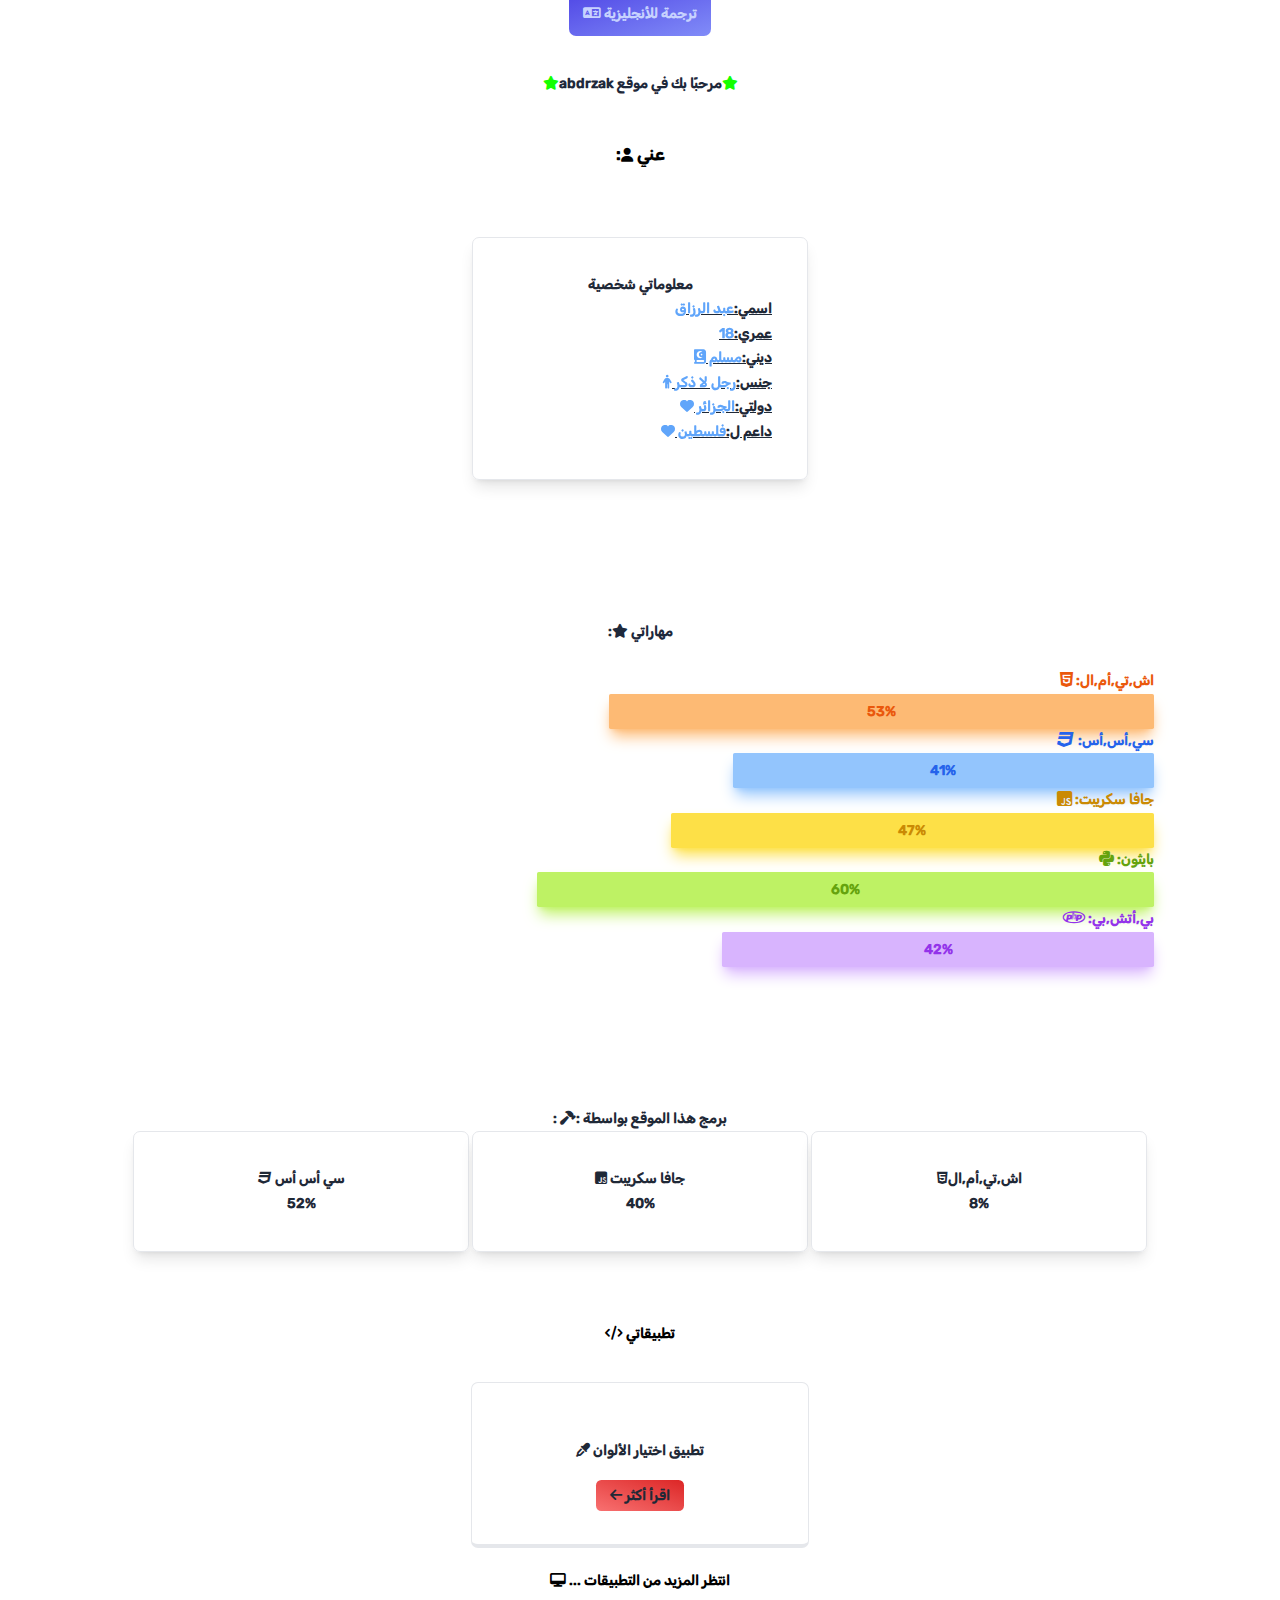
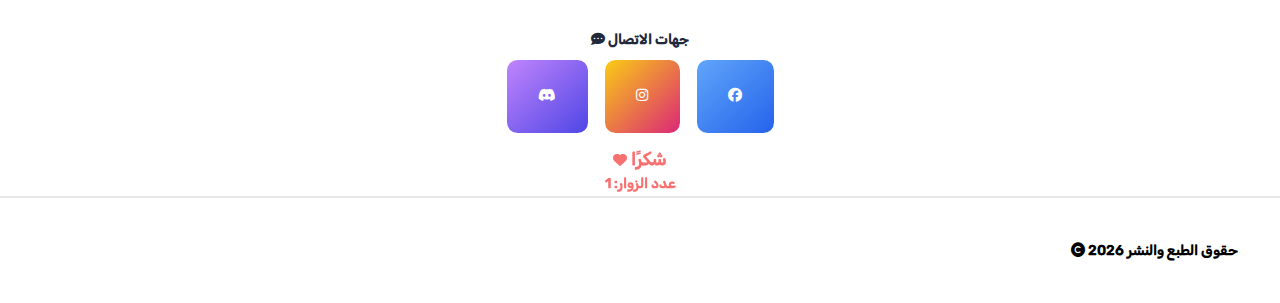
==== ar/index.html @ 79bad0ba "Add files via upload" ====
<!DOCTYPE html>
<html lang="ar">

<head>
    <meta charset="UTF-8">
    <meta name="viewport" content="width=device-width, initial-scale=1.0">
    <title>@abdrzak_ar</title>

    <script src="../assets/js/tailWind3.4.3.js"></script>
    <link rel="stylesheet" href="../assets/css/style.css">
    <link rel="stylesheet" href="../assets/css/hint.css">
    <link rel="stylesheet" href="../assets/css/all.css">
    <link rel="stylesheet" href="../assets/css/arFont.css">
</head>

<body dir="rtl" class="">
    <div class="text-center text-xl">
        <!-- ! Translate Button -->
        <a class="p-4 rounded-lg bg-gradient-to-tl from-indigo-400 to-indigo-600 text-indigo-200 hover:text-red-300 duration-200"
            href="../index.html"> ترجمة للأنجليزية <i class="fa fa-language"></i></a>
        <!-- !Welcome Div -->
        <div class="bg-white m-5 lg:mx-60 p-12 sm:p-8 text-center  rounded-lg">
            <h2><i class="fa fa-star spin"></i><span class="text-slate-800">مرحبًا بك في موقع abdrzak</span><i
                    class="fa fa-star spin"></i></h2>
        </div>
        <!-- !:About Me Div -->
        <h1 class="font-bold">عني <i class="fa fa-user"></i>:</h1>
        <div class="bg-white p-20 text-center text-gray-800 rounded-lg inline-flex duration-300 mx-auto ">
            <br>
            <div class="text-right p-10 border box-border w-96 shadow-lg rounded-lg">
                <h1 class="text-center">معلوماتي شخصية</h1>
                <h2 class="font-bold underline">اسمي:<span class="hue-- text-blue-400">عبد الرزاق</span></h2>
                <h2 id="age_ar"><span class="hue-- text-blue-400">00</span></h2>
                <h2 class="font-bold underline">ديني:<span class="hue-- text-blue-400">مسلم <i
                            class="fa fa-quran "></i></span></h2>
                <h2 class="font-bold underline">جنس:<span class="hue-- text-blue-400">رجل لا ذكر <i
                            class="fa fa-male"></i></span></h2>
                <h2 class="font-bold underline">دولتي:<span class="hue-- text-blue-400">الجزائر <i
                            class="fa fa-heart"></i></span></h2>
                <h2 class="font-bold underline">داعم ل:<span class="hue-- text-blue-400">فلسطين <i
                            class="fa fa-heart"></i></span></h2>
            </div>

        </div>
        <!-- !:Skills Div -->
        <div class="bg-white p-20 mx-16 mb-0  text-center text-slate-800 rounded-lg">
            <h1 class="font-bold">مهاراتي <i class="fa fa-star"></i>:</h1>
            <br>
            <div class="text-right">
                <span class="block text-orange-600">اش,تي,أم,ال: <i class="fab fa-html5 fa-lg "></i>
                    <div class="progress bg-orange-300 shadow-orange-300 text-orange-600 text-center rounded-sm shadow-lg"
                        style="width: 53%;">
                        53%
                    </div>
                </span>
            </div>

            <div class="text-right">
                <span class="block text-blue-600">سي,أس,أس: <i class="fab fa-css3 fa-lg "></i>
                    <div class="progress bg-blue-300 shadow-blue-300 text-blue-600 text-center rounded-sm shadow-lg"
                        style="width:41%">
                        41%
                    </div>
                </span>
            </div>
            <div class="text-right">
                <span class="block text-yellow-600">جافا سكريبت: <i class="fab fa-js-square fa-lg "></i>
                    <div class="progress bg-yellow-300 shadow-yellow-300 text-yellow-600 text-center rounded-sm shadow-lg"
                        style="width:47%">
                        47%
                    </div>
                </span>
            </div>

            <div class="text-right ">
                <span class="block text-lime-600">بايثون: <i class="fab fa-python fa-lg "></i>
                    <div class="progress duration-300 shadow-lime-300 bg-lime-300 text-lime-600  w-6/12 text-center rounded-sm shadow-lg "
                        style="width:60%">
                        60%
                    </div>
                </span>
            </div>

            <div class="text-right">
                <span class="block text-purple-600">بي,أتش,بي: <i class="fab fa-php fa-lg font-semibold"></i>
                    <div class="progress bg-purple-300 shadow-purple-300 text-purple-600 w-5/12 text-center rounded-sm shadow-lg"
                        style="width:42%">
                        42%
                    </div>
                </span>
            </div>

        </div>

        <!-- !:Built by Div -->
        <div class="mt-20 mb-20">
            <h2 class="text-gray-800 text-center">برمج هذا الموقع بواسطة :<i class="fa fa-hammer"></i> :</h2>

            <div
                class="bg-white text-center text-gray-800 rounded-lg inline-flex duration-300 mx-auto hover:-translate-y-4 hover:text-orange-600">
                <br>
                <div class="text-left p-10 border box-border w-96 shadow-lg rounded-lg">
                    <h1 class="text-center">اش,تي,أم,ال<i class="fab fa-html5 fa-1x"></i></h1>
                    <h1 class="text-center">8%</h1>
                </div>
            </div>
            <div
                class="bg-white text-center text-gray-800 rounded-lg inline-flex duration-300 mx-auto hover:-translate-y-4 hover:text-yellow-500">
                <br>
                <div class="text-left p-10 border box-border w-96 shadow-lg rounded-lg">
                    <h1 class="text-center">جافا سكريبت <i class="fab fa-js-square fa-1x"></i></h1>
                    <h1 class="text-center">40%</h1>
                </div>
            </div>
            <div
                class="bg-white text-center text-gray-800 rounded-lg inline-flex duration-300 mx-auto hover:-translate-y-4 hover:text-blue-600">
                <br>
                <div class="text-left p-10 border box-border w-96 shadow-lg rounded-lg">
                    <h1 class="text-center">سي أس أس <i class="fab fa-css3 fa-1x"></i></h1>
                    <h1 class="text-center">52%</h1>
                </div>
            </div>
        </div>

        <!-- !: My Apps Div -->
        <div class="mb-6">
            <h2 class="my-10">تطبيقاتي <i class="fa fa-code"></i></h2>
            <div
                class="bg-white text-center border box-border border-b-4 mb-6 text-gray-800 rounded-lg inline-flex duration-300 hover:shadow-md">
                <br>
                <div class="text-center p-10  w-96 rounded-lg">
                    <h1 class="text-center m-6">تطبيق اختيار الألوان <i class="fas fa-eye-dropper fa-1x"></i></h1>
                    <a class="py-2 px-4 mx-auto bg-gradient-to-tr from-red-400 to-red-600 rounded-md hover:text-white active:hue-rotate-180 active:text-indigo-400 active:duration-500 duration-200"
                        href="./pages/colorPicker.html" target="_blank"><Button type="button">اقرأ أكثر <i
                                class="fa fa-arrow-left"></i></Button></a>
                </div>
            </div>
            <h2>انتظر المزيد من التطبيقات ... <i class="fa fa-desktop"></i> </h2>
        </div>
        <!-- !:Accounts Div-->
        <div class="text-white mt-10">
            <h2 class="text-slate-800">جهات الاتصال <i class="fa fa-comment-dots"></i></h2>
            <!-- *:Facebook ELEMENT -->
            <a href="https://www.facebook.com/profile.php?id=100085174778900" target="_blank"><button type="button"
                    id="facebook-id"
                    class="py-7 px-9 bg-gradient-to-br from-blue-400 to-blue-600  rounded-xl m-2 mb-4 hover:shadow-lg hover:shadow-blue-400 hover:-translate-y-2 duration-300 hover:cursor-pointer "><i
                        class="fab fa-facebook"></i></button></a>
            <!-- *:instagram ELEMENT -->
            <a href="https://www.instagram.com/3bdrzak_16x/#" target="_blank"><button type="button" id="instagram-id"
                    class="py-7 px-9 bg-gradient-to-br from-yellow-400 to-pink-600 rounded-xl m-2 mb-4 hover:shadow-lg hover:shadow-pink-400  hover:-translate-y-2 duration-300 hover:cursor-pointer "><i
                        class="fab fa-instagram "></i></button></a>
            <!-- *:discord ELEMENT -->
            <button id="copy-Discord-Name" type="button"
                aria-label="تم نسخ الاسم الخاص بالديسكورد بنجاح يمكنك البحث عني في تطبيق ديسكورد :)"
                class="py-7 px-9 bg-gradient-to-br from-purple-400 to-indigo-600 rounded-xl m-2 mb-4 hover:shadow-lg hover:shadow-purple-400 hover:-translate-y-2 duration-300 hover:cursor-pointer "><i
                    class="fab fa-discord"></i></button>
        </div>
        <h2 class=" hue-- text-red-400">شكرًا <i class="fa fa-heart"></i></h2>
        <p class="hue-- text-red-400 ">عدد الزوار: <span id="visitorCount">0</span></p>

    </div>
    <footer class="bottom-0 p-12 border-t-2 flex">
        <h2 id="copyright">00</h2>
    </footer>
    <script src="../assets/js/script.js"></script>
    <script>
        document.getElementById('age_ar').innerHTML =
            `<h2 class="font-bold underline">عمري:<span class="hue-- text-blue-400">${new Date().getFullYear() - 2008}</span></h2>`
    </script>

</body>

</html>
---- assets/css/style.css ----
@font-face {
    font-family: inter;
    src: url('../fonts/Inter-Medium.ttf');
}

* {
    padding: 0;
    margin: 0;
    box-sizing: border-box;
    border: none;
    font-family: 'Fira code';
    font-size: 14px;
    font-weight: bold;
    font-family: inter;
    user-select: none;
}

.spin {
    animation: spin 2s linear infinite;
    color: rgb(21, 255, 0)
}

@keyframes spin {
    0% {
        transform: rotate(0deg);
    }

    100% {
        transform: rotate(360deg);
        filter: hue-rotate(360deg);
    }

}

.progress {
    height: 35px;
    line-height: 35px;
}

.hue-- {
    animation: huee 2s linear infinite;
    filter: hue-rotate(360deg);
}

@keyframes huee {
    from {
        filter: hue-rotate(0deg);
    }

    to {
        filter: hue-rotate(360deg);
    }
}



/* HTML: <div class="loader"></div> */
.loader {
    width: 40px;
    aspect-ratio: 1;
    --c: no-repeat linear-gradient(#046D8B 0 0);
    background: var(--c), var(--c), var(--c), var(--c), var(--c), var(--c);
    animation:
        l6-1 2s infinite,
        l6-2 2s infinite;
}

@keyframes l6-1 {
    0% {
        background-size: 0 4px, 4px 0, 0 4px, 4px 0, 0 4px, 4px 0
    }

    8.33% {
        background-size: 100% 4px, 4px 0, 0 4px, 4px 0, 0 4px, 4px 0
    }

    16.67% {
        background-size: 100% 4px, 4px 50%, 0 4px, 4px 0, 0 4px, 4px 0
    }

    25% {
        background-size: 100% 4px, 4px 50%, 50% 4px, 4px 0, 0 4px, 4px 0
    }

    33.33% {
        background-size: 100% 4px, 4px 50%, 50% 4px, 4px 100%, 0 4px, 4px 0
    }

    41.67% {
        background-size: 100% 4px, 4px 50%, 50% 4px, 4px 100%, 50% 4px, 4px 0
    }

    48%,
    52% {
        background-size: 100% 4px, 4px 50%, 50% 4px, 4px 100%, 50% 4px, 4px 50%
    }

    58.33% {
        background-size: 0 4px, 4px 50%, 50% 4px, 4px 100%, 50% 4px, 4px 50%
    }

    66.67% {
        background-size: 0 4px, 4px 0, 50% 4px, 4px 100%, 50% 4px, 4px 50%
    }

    75% {
        background-size: 0 4px, 4px 0, 0 4px, 4px 100%, 50% 4px, 4px 50%
    }

    83.33% {
        background-size: 0 4px, 4px 0, 0 4px, 4px 0, 50% 4px, 4px 50%
    }

    91.67% {
        background-size: 0 4px, 4px 0, 0 4px, 4px 0, 0 4px, 4px 50%
    }

    100% {
        background-size: 0 4px, 4px 0, 0 4px, 4px 0, 0 4px, 4px 0
    }
}

@keyframes l6-2 {

    0%,
    49.9% {
        background-position: 0 50%, right 0 bottom 20px, 100% 0, 50% 0, right 20px bottom 0, 0 100%
    }

    50%,
    100% {
        background-position: 100% 50%, 100% 0, left 20px top 0, 50% 100%, 0 100%, 0 20px
    }
}
---- assets/css/hint.css ----
/*! Hint.css - v3.0.0 - 2023-11-29
* https://kushagra.dev/lab/hint/
* Copyright (c) 2023 Kushagra Gour */

/*-------------------------------------*\
	HINT.css - A CSS tooltip library
\*-------------------------------------*/
/**
 * HINT.css is a tooltip library made in pure CSS.
 *
 * Source: https://github.com/chinchang/hint.css
 * Demo: http://kushagragour.in/lab/hint/
 *
 */
/**
 * *source: hint-core.scss
 *
 * *Defines the basic styling for the tooltip.
 * Each tooltip is made of 2 parts:
 * 	1) body (:after)
 * 	2) arrow (:before)
 *
 * Classes added:
 * 	1) hint
 */

[class*=hint--] {
  position: relative;
  display: inline-block;
  /**
   * tooltip arrow
   */
  /**
   * tooltip body
   */
}

[class*=hint--]:before,
[class*=hint--]:after {
  position: absolute;
  transform: translate3d(0, 0, 0);
  visibility: hidden;
  opacity: 0;
  z-index: 1000000;
  pointer-events: none;
  transition: 0.3s ease;
  transition-delay: 0ms;
}

[class*=hint--]:hover:before,
[class*=hint--]:hover:after {
  visibility: visible;
  opacity: 1;
}

[class*=hint--]:hover:before,
[class*=hint--]:hover:after {
  transition-delay: 100ms;
}

[class*=hint--]:before {
  content: "";
  position: absolute;
  background: transparent;
  border: 6px solid transparent;
  background-color: hsl(0, 0%, 22%);
  clip-path: polygon(0% 0%, 100% 0%, 100% 100%);
  z-index: 1000001;
}

[class*=hint--]:after {
  background: hsl(0, 0%, 22%);
  color: white;
  padding: 8px 10px;
  font-size: 1rem;
  font-family: "Helvetica Neue", Helvetica, Arial, sans-serif;
  line-height: 1rem;
  white-space: nowrap;
}

[class*=hint--][aria-label]:after {
  content: attr(aria-label);
}

[class*=hint--][data-hint]:after {
  content: attr(data-hint);
}

[aria-label=""]:before,
[aria-label=""]:after,
[data-hint=""]:before,
[data-hint=""]:after {
  display: none !important;
}

/**
 * source: hint-position.scss
 *
 * Defines the positoning logic for the tooltips.
 *
 * Classes added:
 * 	1) hint--top
 * 	2) hint--bottom
 * 	3) hint--left
 * 	4) hint--right
 */
/**
 * top tooltip
 */
.hint--top {
  --rotation: 135deg;
}

.hint--top:before {
  margin-bottom: -5.5px;
  transform: rotate(var(--rotation));
}

.hint--top:before,
.hint--top:after {
  bottom: 100%;
  left: 50%;
}

.hint--top:before {
  left: calc(50% - 6px);
}

.hint--top:after {
  transform: translateX(-50%);
}

.hint--top:hover:before {
  transform: translateY(-8px) rotate(var(--rotation));
}

.hint--top:hover:after {
  transform: translateX(-50%) translateY(-8px);
}

/**
 * bottom tooltip
 */
.hint--bottom {
  --rotation: -45deg;
}

.hint--bottom:before {
  margin-top: -5.5px;
  transform: rotate(var(--rotation));
}

.hint--bottom:before,
.hint--bottom:after {
  top: 100%;
  left: 50%;
}

.hint--bottom:before {
  left: calc(50% - 6px);
}

.hint--bottom:after {
  transform: translateX(-50%);
}

.hint--bottom:hover:before {
  transform: translateY(8px) rotate(var(--rotation));
}

.hint--bottom:hover:after {
  transform: translateX(-50%) translateY(8px);
}

/**
 * right tooltip
 */
.hint--right {
  --rotation: -135deg;
}

.hint--right:before {
  margin-left: -5.5px;
  margin-bottom: -6px;
  transform: rotate(var(--rotation));
}

.hint--right:after {
  margin-bottom: calc(-1 * (1rem + 16px) / 2);
}

.hint--right:before,
.hint--right:after {
  left: 100%;
  bottom: 50%;
}

.hint--right:hover:before {
  transform: translateX(8px) rotate(var(--rotation));
}

.hint--right:hover:after {
  transform: translateX(8px);
}

/**
 * left tooltip
 */
.hint--left {
  --rotation: 45deg;
}

.hint--left:before {
  margin-right: -5.5px;
  margin-bottom: -6px;
  transform: rotate(var(--rotation));
}

.hint--left:after {
  margin-bottom: calc(-1 * (1rem + 16px) / 2);
}

.hint--left:before,
.hint--left:after {
  right: 100%;
  bottom: 50%;
}

.hint--left:hover:before {
  transform: translateX(-8px) rotate(var(--rotation));
}

.hint--left:hover:after {
  transform: translateX(-8px);
}

/**
 * top-left tooltip
 */
.hint--top-left {
  --rotation: 135deg;
}

.hint--top-left:before {
  margin-bottom: -5.5px;
  transform: rotate(var(--rotation));
}

.hint--top-left:before,
.hint--top-left:after {
  bottom: 100%;
  left: 50%;
}

.hint--top-left:before {
  left: calc(50% - 6px);
}

.hint--top-left:after {
  transform: translateX(-100%);
}

.hint--top-left:after {
  margin-left: 12px;
}

.hint--top-left:hover:before {
  transform: translateY(-8px) rotate(var(--rotation));
}

.hint--top-left:hover:after {
  transform: translateX(-100%) translateY(-8px);
}

/**
 * top-right tooltip
 */
.hint--top-right {
  --rotation: 135deg;
}

.hint--top-right:before {
  margin-bottom: -5.5px;
  transform: rotate(var(--rotation));
}

.hint--top-right:before,
.hint--top-right:after {
  bottom: 100%;
  left: 50%;
}

.hint--top-right:before {
  left: calc(50% - 6px);
}

.hint--top-right:after {
  transform: translateX(0);
}

.hint--top-right:after {
  margin-left: -12px;
}

.hint--top-right:hover:before {
  transform: translateY(-8px) rotate(var(--rotation));
}

.hint--top-right:hover:after {
  transform: translateY(-8px);
}

/**
 * bottom-left tooltip
 */
.hint--bottom-left {
  --rotation: -45deg;
}

.hint--bottom-left:before {
  margin-top: -5.5px;
  transform: rotate(var(--rotation));
}

.hint--bottom-left:before,
.hint--bottom-left:after {
  top: 100%;
  left: 50%;
}

.hint--bottom-left:before {
  left: calc(50% - 6px);
}

.hint--bottom-left:after {
  transform: translateX(-100%);
}

.hint--bottom-left:after {
  margin-left: 12px;
}

.hint--bottom-left:hover:before {
  transform: translateY(8px) rotate(var(--rotation));
}

.hint--bottom-left:hover:after {
  transform: translateX(-100%) translateY(8px);
}

/**
 * bottom-right tooltip
 */
.hint--bottom-right {
  --rotation: -45deg;
}

.hint--bottom-right:before {
  margin-top: -5.5px;
  transform: rotate(var(--rotation));
}

.hint--bottom-right:before,
.hint--bottom-right:after {
  top: 100%;
  left: 50%;
}

.hint--bottom-right:before {
  left: calc(50% - 6px);
}

.hint--bottom-right:after {
  transform: translateX(0);
}

.hint--bottom-right:after {
  margin-left: -12px;
}

.hint--bottom-right:hover:before {
  transform: translateY(8px) rotate(var(--rotation));
}

.hint--bottom-right:hover:after {
  transform: translateY(8px);
}

/**
 * source: hint-sizes.scss
 *
 * Defines width restricted tooltips that can span
 * across multiple lines.
 *
 * Classes added:
 * 	1) hint--small
 * 	2) hint--medium
 * 	3) hint--large
 * 	4) hint--fit
 *
 */
.hint--small:after,
.hint--medium:after,
.hint--large:after,
.hint--fit:after {
  box-sizing: border-box;
  white-space: normal;
  line-height: 1.4em;
  word-wrap: break-word;
}

.hint--small:after {
  width: 80px;
}

.hint--medium:after {
  width: 150px;
}

.hint--large:after {
  width: 300px;
}

.hint--fit:after {
  width: 100%;
}

/**
 * source: hint-theme.scss
 *
 * Defines basic theme for tooltips.
 *
 */
[class*=hint--]:after {
  text-shadow: 0 1px 0px black;
  box-shadow: 4px 4px 8px rgba(0, 0, 0, 0.3);
}

/**
 * source: hint-color-types.scss
 *
 * Contains tooltips of various types based on color differences.
 *
 * Classes added:
 * 	1) hint--error
 * 	2) hint--warning
 * 	3) hint--info
 * 	4) hint--success
 *
 */
/**
 * Error
 */
.hint--error:after {
  background-color: hsl(1, 40%, 50%);
  text-shadow: 0 1px 0px #592726;
}

.hint--error:before {
  background-color: hsl(1, 40%, 50%);
}

/**
 * Warning
 */
.hint--warning:after {
  background-color: hsl(38, 46%, 54%);
  text-shadow: 0 1px 0px #6c5328;
}

.hint--warning:before {
  background-color: hsl(38, 46%, 54%);
}

/**
 * Info
 */
.hint--info:after {
  background-color: hsl(200, 50%, 45%);
  text-shadow: 0 1px 0px #1a3c4d;
}

.hint--info:before {
  background-color: hsl(200, 50%, 45%);
}

/**
 * Success
 */
.hint--success:after {
  background-color: hsl(121, 32%, 40%);
  text-shadow: 0 1px 0px #1a321a;
}

.hint--success:before {
  background-color: hsl(121, 32%, 40%);
}

/**
 * source: hint-always.scss
 *
 * Defines a persisted tooltip which shows always.
 *
 * Classes added:
 * 	1) hint--always
 *
 */
.hint--always:after,
.hint--always:before {
  opacity: 1;
  visibility: visible;
}

.hint--always.hint--top:before {
  transform: translateY(-8px) rotate(var(--rotation));
}

.hint--always.hint--top:after {
  transform: translateX(-50%) translateY(-8px);
}

.hint--always.hint--top-left:before {
  transform: translateY(-8px) rotate(var(--rotation));
}

.hint--always.hint--top-left:after {
  transform: translateX(-100%) translateY(-8px);
}

.hint--always.hint--top-right:before {
  transform: translateY(-8px) rotate(var(--rotation));
}

.hint--always.hint--top-right:after {
  transform: translateY(-8px);
}

.hint--always.hint--bottom:before {
  transform: translateY(8px) rotate(var(--rotation));
}

.hint--always.hint--bottom:after {
  transform: translateX(-50%) translateY(8px);
}

.hint--always.hint--bottom-left:before {
  transform: translateY(8px) rotate(var(--rotation));
}

.hint--always.hint--bottom-left:after {
  transform: translateX(-100%) translateY(8px);
}

.hint--always.hint--bottom-right:before {
  transform: translateY(8px) rotate(var(--rotation));
}

.hint--always.hint--bottom-right:after {
  transform: translateY(8px);
}

.hint--always.hint--left:before {
  transform: translateX(-8px) rotate(var(--rotation));
}

.hint--always.hint--left:after {
  transform: translateX(-8px);
}

.hint--always.hint--right:before {
  transform: translateX(8px) rotate(var(--rotation));
}

.hint--always.hint--right:after {
  transform: translateX(8px);
}

/**
 * source: hint-rounded.scss
 *
 * Defines rounded corner tooltips.
 *
 * Classes added:
 * 	1) hint--rounded
 *
 */
.hint--rounded:before {
  border-radius: 0 4px 0 0;
}

.hint--rounded:after {
  border-radius: 4px;
}

/**
 * source: hint-effects.scss
 *
 * Defines various transition effects for the tooltips.
 *
 * Classes added:
 * 	1) hint--no-animate
 * 	2) hint--bounce
 *
 */
.hint--no-animate:before,
.hint--no-animate:after {
  transition-duration: 0ms;
}

.hint--bounce:before,
.hint--bounce:after {
  transition: opacity 0.3s ease, visibility 0.3s ease, transform 0.3s cubic-bezier(0.71, 1.7, 0.77, 1.24);
}

@supports (transition-timing-function: linear(0, 1)) {

  .hint--bounce:before,
  .hint--bounce:after {
    --spring-easing: linear(0,
        0.009,
        0.035 2.1%,
        0.141 4.4%,
        0.723 12.9%,
        0.938,
        1.077 20.4%,
        1.121,
        1.149 24.3%,
        1.159,
        1.163 27%,
        1.154,
        1.129 32.8%,
        1.051 39.6%,
        1.017 43.1%,
        0.991,
        0.977 51%,
        0.975 57.1%,
        0.997 69.8%,
        1.003 76.9%,
        1);
    transition: opacity 0.3s ease, visibility 0.3s ease, transform 0.5s var(--spring-easing);
  }
}

.hint--no-shadow:before,
.hint--no-shadow:after {
  text-shadow: initial;
  box-shadow: initial;
}

.hint--no-arrow:before {
  display: none;
}
---- assets/css/arFont.css ----
@font-face{
    src: url(../fonts/Rubik-Medium.ttf);
    font-family:rubik ;
}
*{
    font-family:rubik ;
}
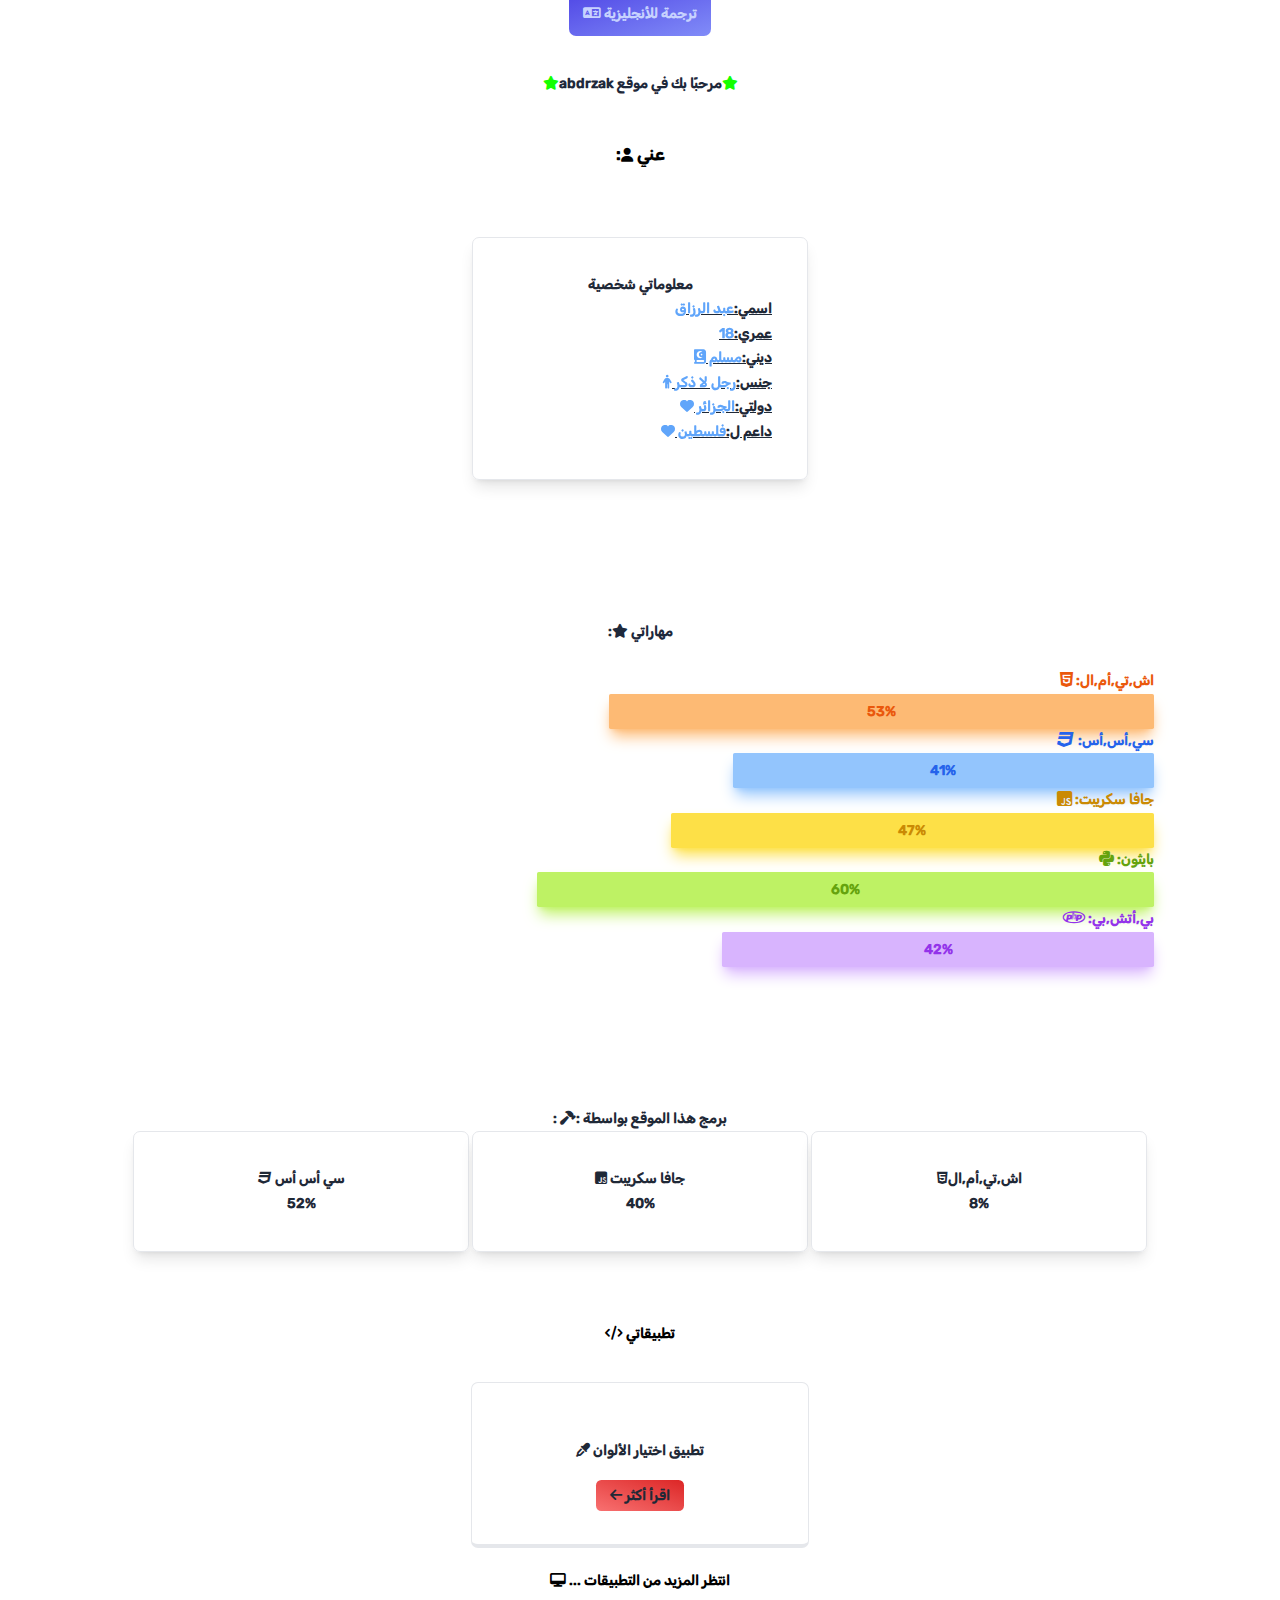
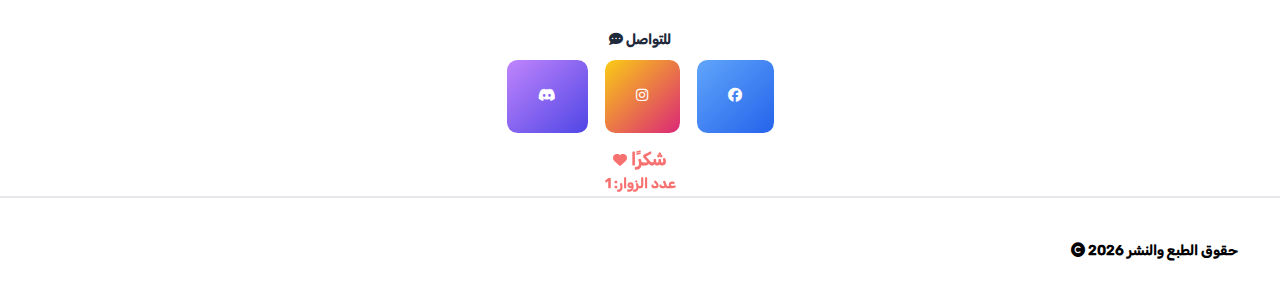
==== commit ffd74cbe: "index.html" ====
--- a/ar/index.html
+++ b/ar/index.html
@@ -139,7 +139,7 @@
         </div>
         <!-- !:Accounts Div-->
         <div class="text-white mt-10">
-            <h2 class="text-slate-800">جهات الاتصال <i class="fa fa-comment-dots"></i></h2>
+            <h2 class="text-slate-800">للتواصل <i class="fa fa-comment-dots"></i></h2>
             <!-- *:Facebook ELEMENT -->
             <a href="https://www.facebook.com/profile.php?id=100085174778900" target="_blank"><button type="button"
                     id="facebook-id"
@@ -170,4 +170,4 @@
 
 </body>
 
-</html>+</html>
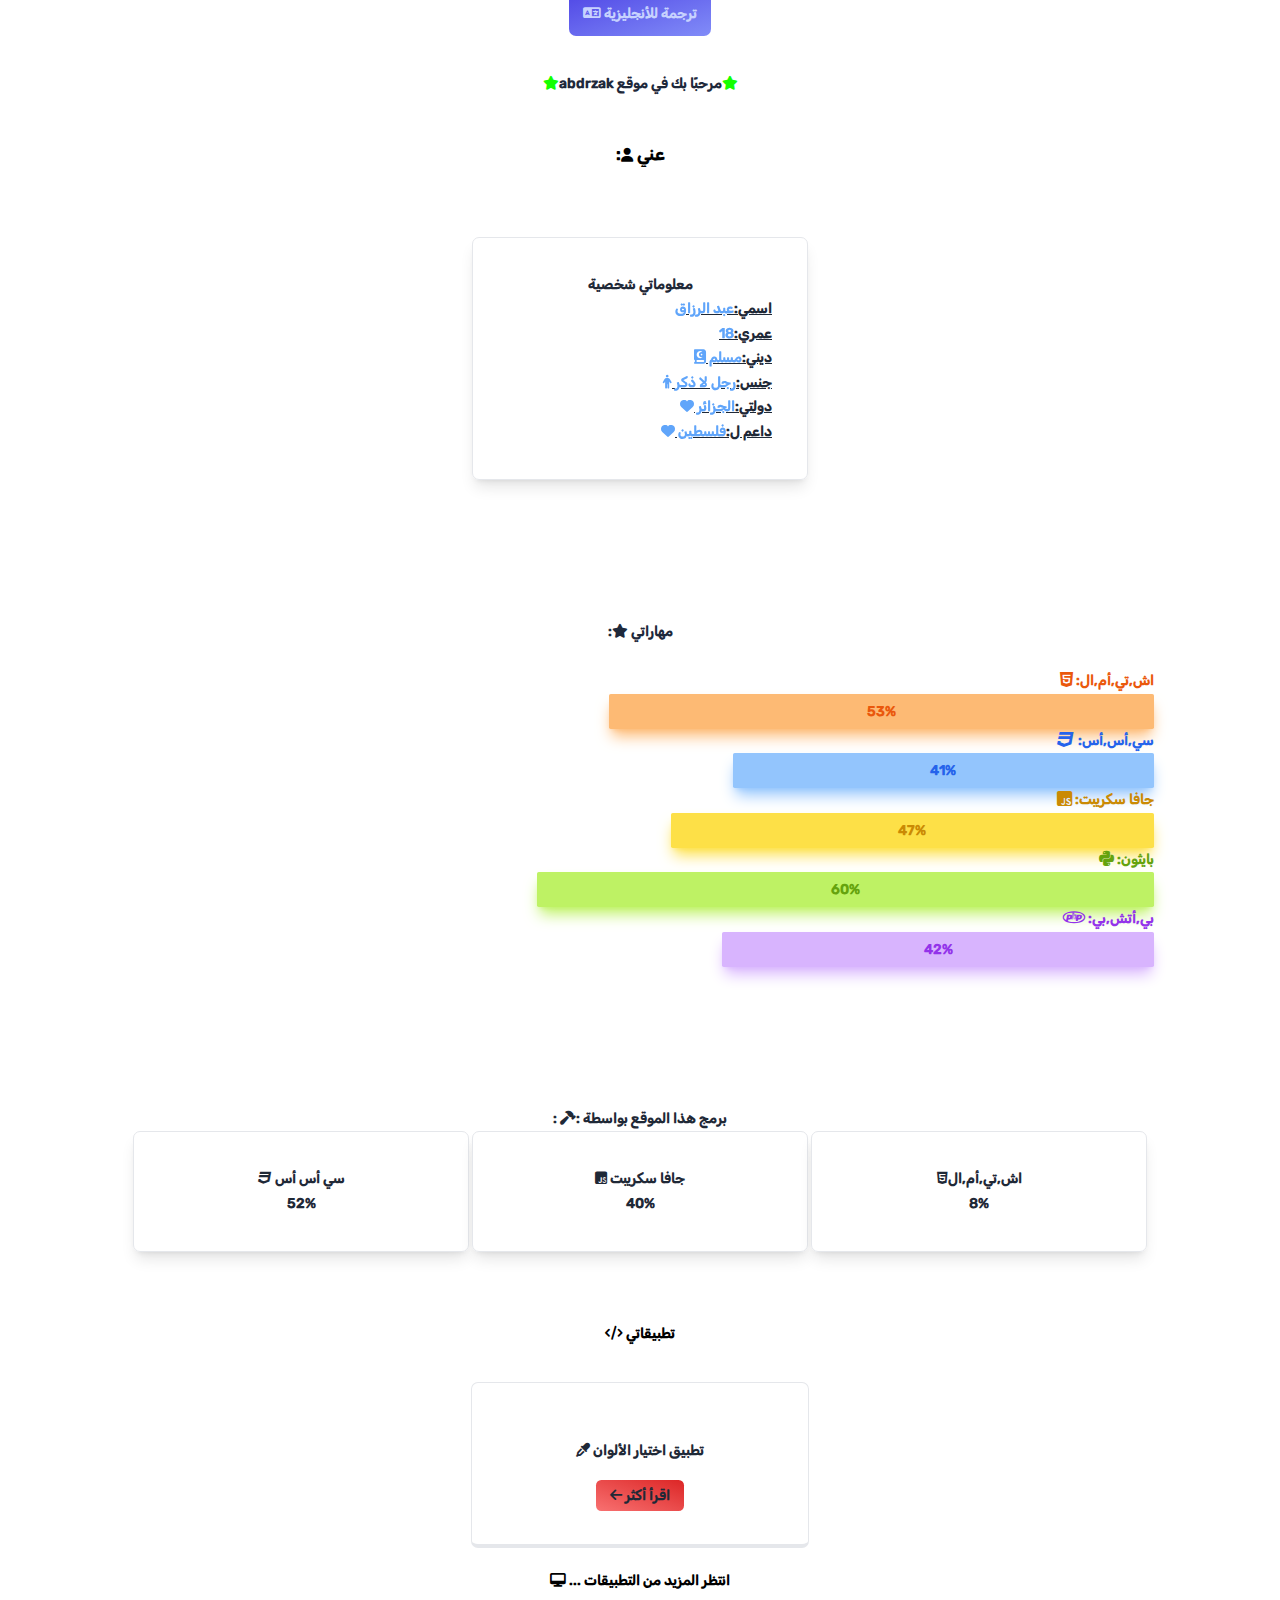
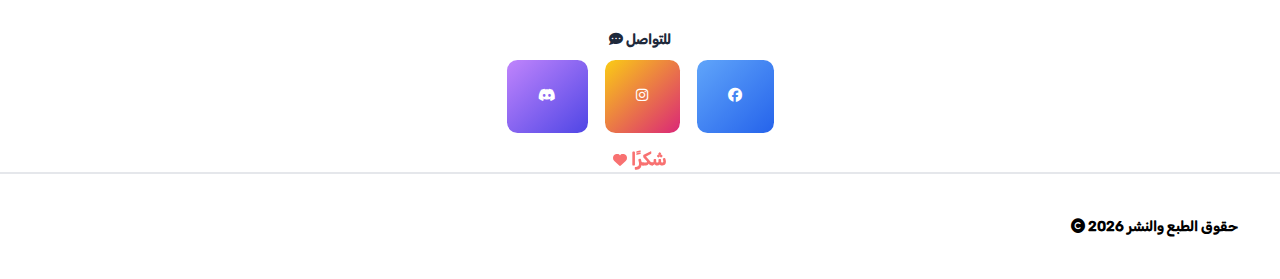
==== commit 7311e4e4: "Update index.html" ====
--- a/ar/index.html
+++ b/ar/index.html
@@ -141,22 +141,23 @@
         <div class="text-white mt-10">
             <h2 class="text-slate-800">للتواصل <i class="fa fa-comment-dots"></i></h2>
             <!-- *:Facebook ELEMENT -->
-            <a href="https://www.facebook.com/profile.php?id=100085174778900" target="_blank"><button type="button"
+            <button type="button"
+                 aria-label="لقد تم نسخ اسمي الموجود على فيسبوك بنجاح،الصقه في شريط البحث وتابعني :)"
                     id="facebook-id"
                     class="py-7 px-9 bg-gradient-to-br from-blue-400 to-blue-600  rounded-xl m-2 mb-4 hover:shadow-lg hover:shadow-blue-400 hover:-translate-y-2 duration-300 hover:cursor-pointer "><i
-                        class="fab fa-facebook"></i></button></a>
+                        class="fab fa-facebook"></i></button>
             <!-- *:instagram ELEMENT -->
-            <a href="https://www.instagram.com/3bdrzak_16x/#" target="_blank"><button type="button" id="instagram-id"
+            <button type="button" id="instagram-id"
+                    aria-label="لقد تم نسخ اسمي في الديسكورد بشكل سري، قم بلصقه في "أضف صديق" في الديسكورد :)"
                     class="py-7 px-9 bg-gradient-to-br from-yellow-400 to-pink-600 rounded-xl m-2 mb-4 hover:shadow-lg hover:shadow-pink-400  hover:-translate-y-2 duration-300 hover:cursor-pointer "><i
-                        class="fab fa-instagram "></i></button></a>
+                        class="fab fa-instagram "></i></button>
             <!-- *:discord ELEMENT -->
-            <button id="copy-Discord-Name" type="button"
+            <button id="discord-id" type="button"
                 aria-label="تم نسخ الاسم الخاص بالديسكورد بنجاح يمكنك البحث عني في تطبيق ديسكورد :)"
                 class="py-7 px-9 bg-gradient-to-br from-purple-400 to-indigo-600 rounded-xl m-2 mb-4 hover:shadow-lg hover:shadow-purple-400 hover:-translate-y-2 duration-300 hover:cursor-pointer "><i
                     class="fab fa-discord"></i></button>
         </div>
         <h2 class=" hue-- text-red-400">شكرًا <i class="fa fa-heart"></i></h2>
-        <p class="hue-- text-red-400 ">عدد الزوار: <span id="visitorCount">0</span></p>
 
     </div>
     <footer class="bottom-0 p-12 border-t-2 flex">
